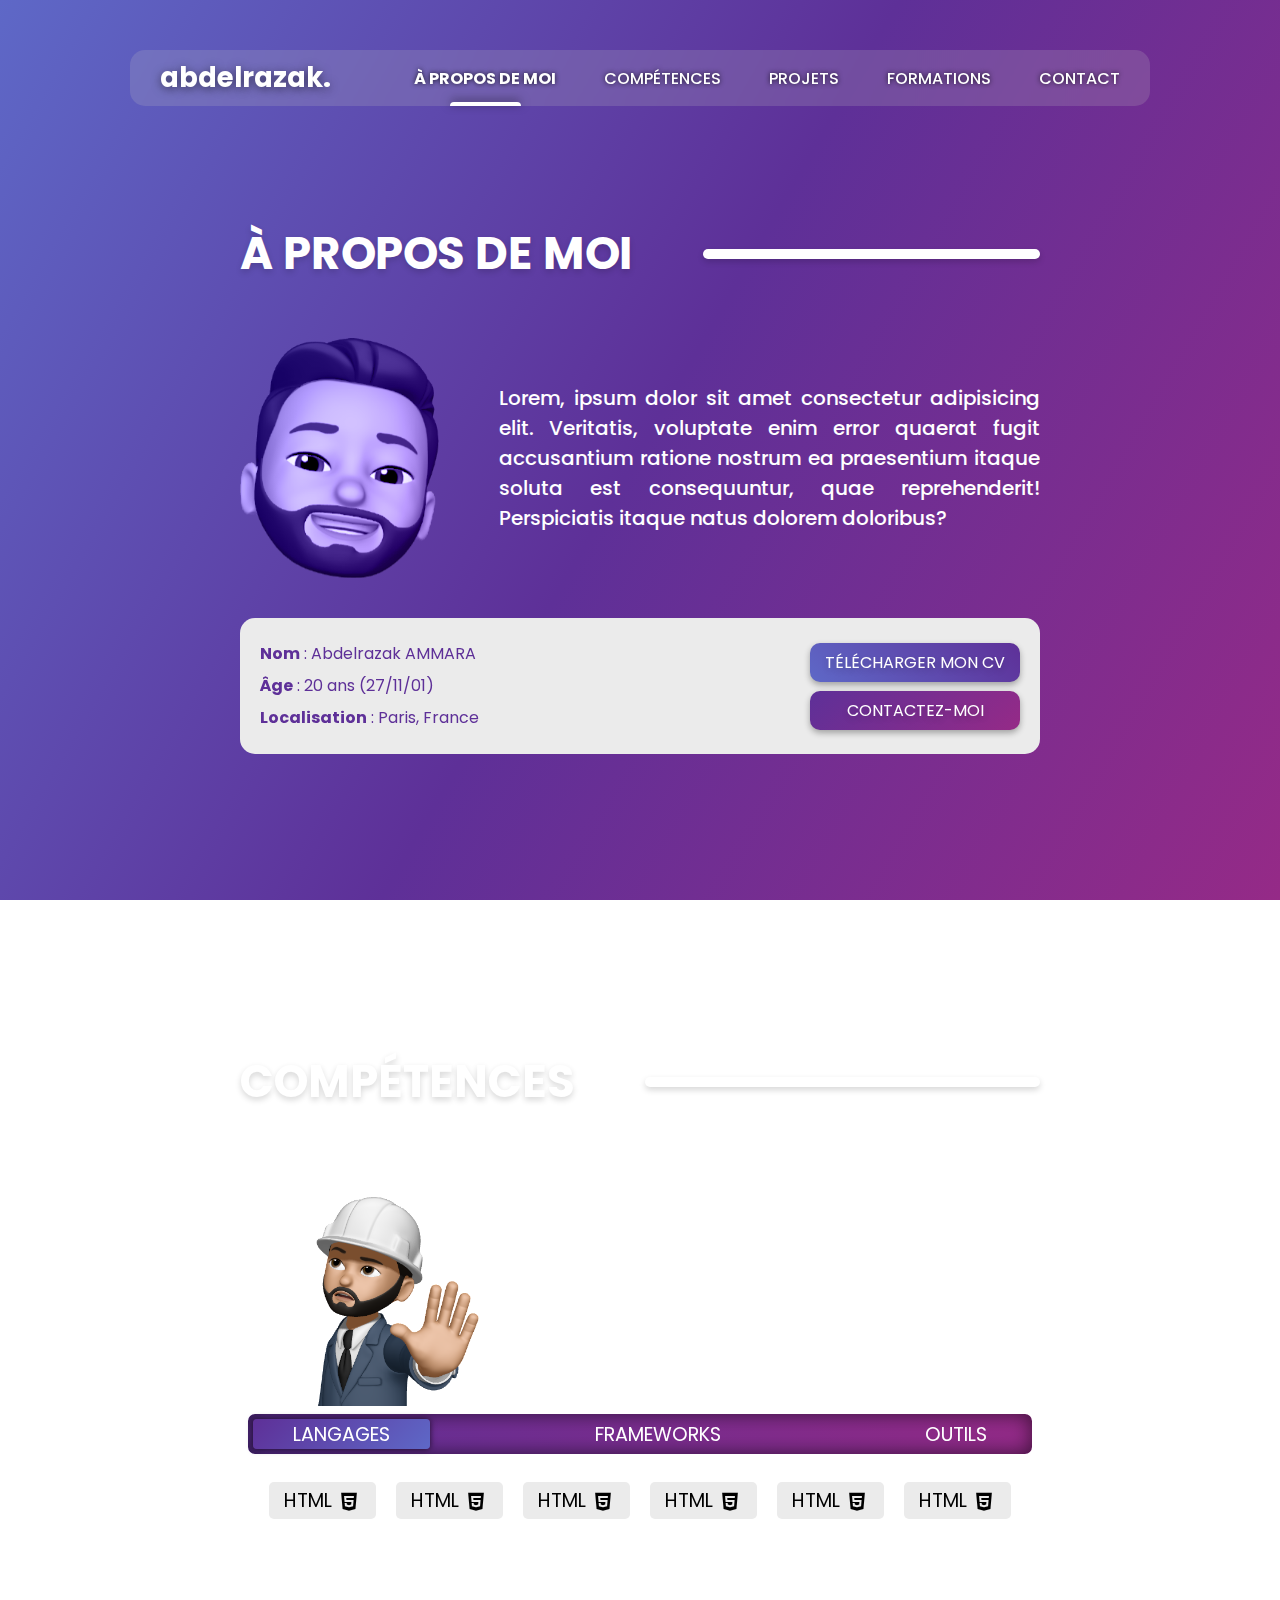
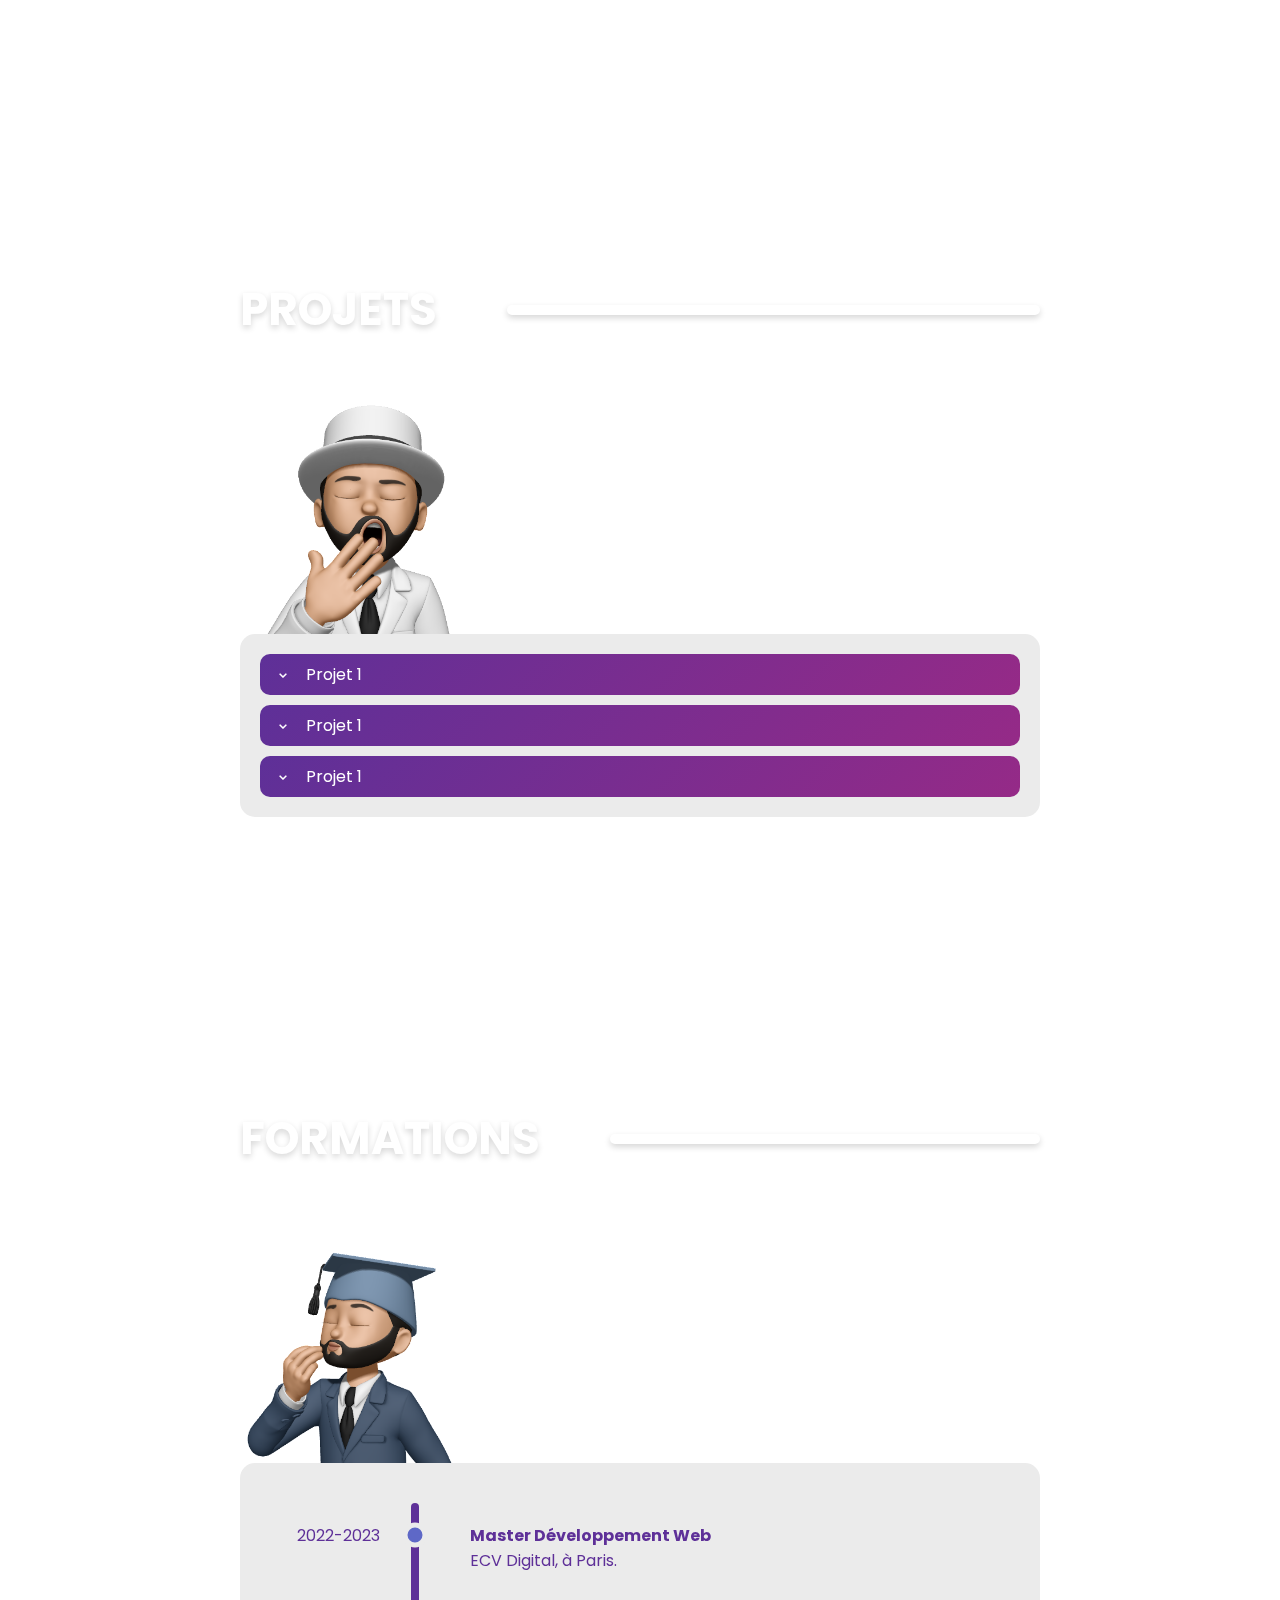
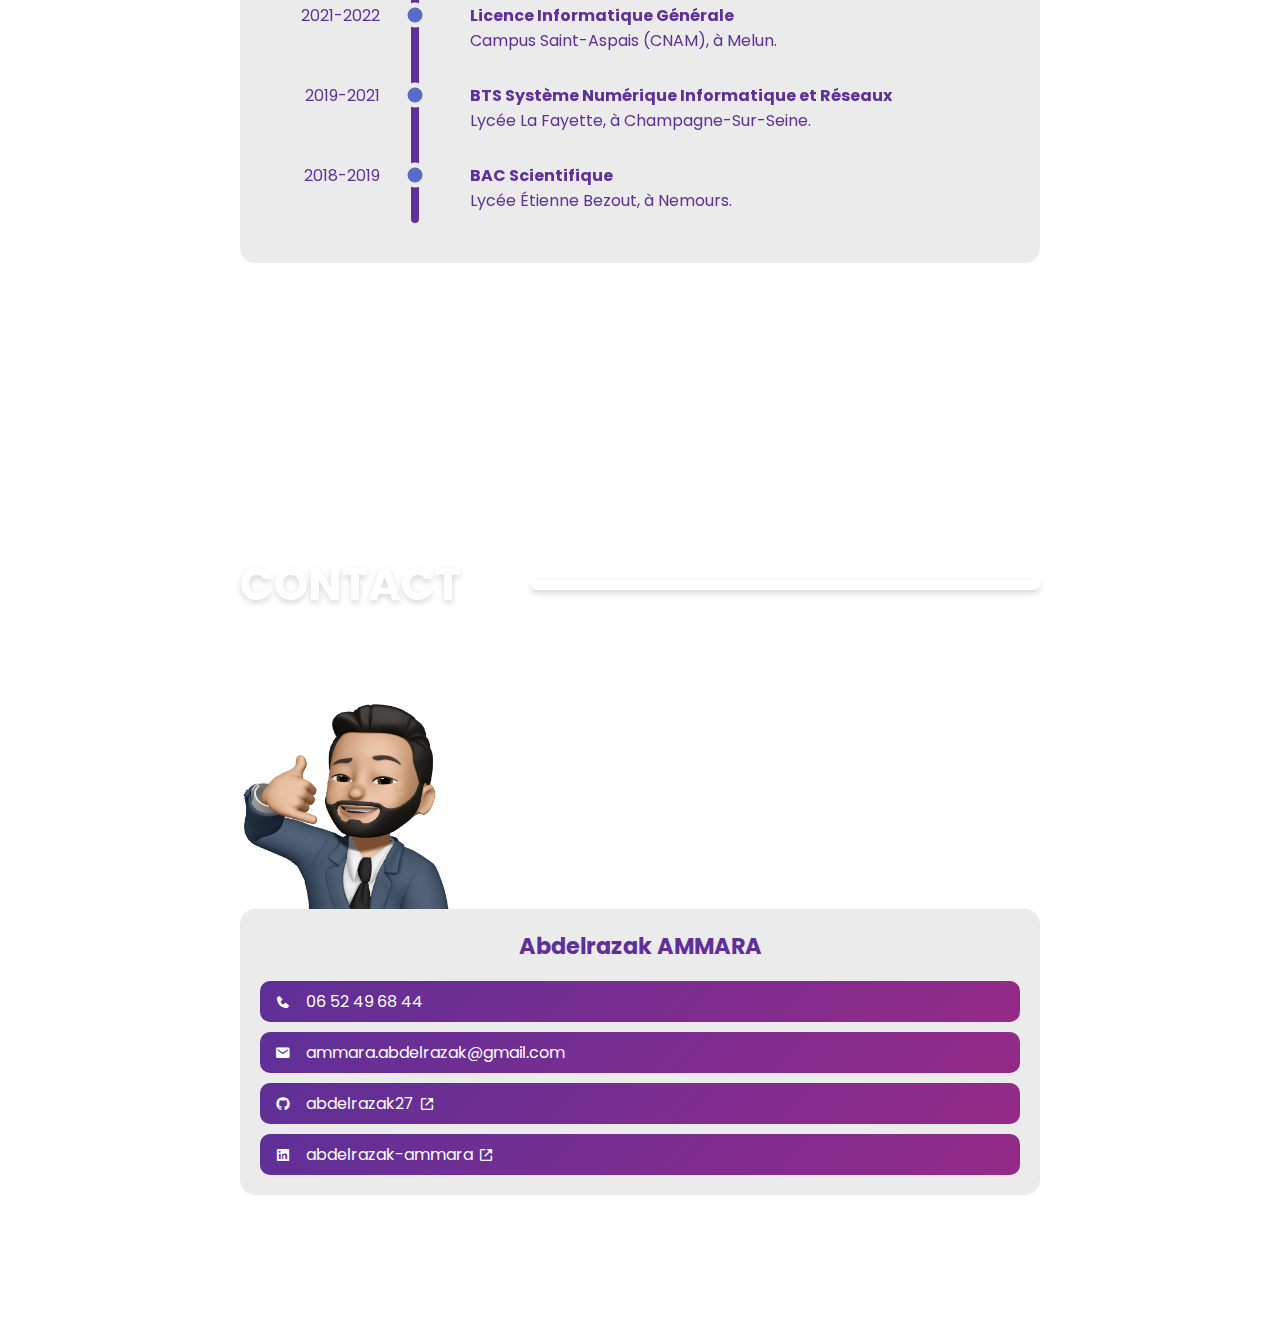
==== index.html @ b0686d30 "ajout des fichiers" ====
<!DOCTYPE html>
<html lang="fr">

<head>
    <meta charset="UTF-8">
    <meta name="viewport" content="width=device-width, initial-scale=1.0">
    <title>Abdelrazak AMMARA | Portfolio</title>
    <meta name="robots" content="index, follow">

    <!-- cards réseaux -->
    <!-- W3C, Ligthouse, OUTIREF -->

    <!-- <link rel="icon" type="image/png" href="/img/favicon.png"> -->
    <!-- <link rel="shortcut icon" type="image/x-icon" href="/img/favicon.ico"> -->
    <link rel="stylesheet" href="./css/index.css">
    <!-- <script src="https://unpkg.com/boxicons@2.1.4/dist/boxicons.js"></script> -->
    <link href='https://unpkg.com/boxicons@2.1.4/css/boxicons.min.css' rel='stylesheet'>


    <!-- <link rel="stylesheet" href="/css/animations.css"> -->

</head>

<body>
    <header class="header" id="header">
        <nav class="nav">
            <a href="#" class="nav__logo">abdelrazak.</a>
            <div class="nav__menu" id="nav-menu">
                <ul class="nav__list">
                    <li class="nav__item">
                        <a href="#aboutme" class="nav__link nav__link--active">
                            <i class='bx bx-home-alt nav__icon'></i>
                            <span class="nav__name">à propos de moi</span>
                        </a>
                    </li>
                    <li class="nav__item">
                        <a href="#skills" class="nav__link">
                            <i class='bx bx-user nav__icon'></i>
                            <span class="nav__name">compétences</span>
                        </a>
                    </li>
                    <li class="nav__item">
                        <a href="#works" class="nav__link">
                            <i class='bx bx-book-content nav__icon'></i>
                            <span class="nav__name">projets</span>
                        </a>
                    </li>
                    <li class="nav__item">
                        <a href="#education" class="nav__link">
                            <i class='bx bx-message-square-dots nav__icon'></i>
                            <span class="nav__name">formations</span>
                        </a>
                    </li>
                    <li class="nav__item">
                        <a href="#contact" class="nav__link">
                            <i class='bx bx-message-square-dots nav__icon'></i>
                            <span class="nav__name">contact</span>
                        </a>
                    </li>
                </ul>
            </div>
        </nav>
    </header>

    <!-- MAIN -->

    <main>























        <section class="container section" id="aboutme">
            <h2 class="section__title">à propos de moi</h2>
            <div class="section__content">
                <div class="section__illustration">
                    <img src="./img/memoji-tete.png" alt="tete memoji d'un homme souriant" class="section__illustration-image">
                    <p class="section__illustration-text">Lorem, ipsum dolor sit amet consectetur adipisicing elit. Veritatis, voluptate enim error quaerat fugit accusantium ratione nostrum ea praesentium itaque soluta est consequuntur, quae reprehenderit! Perspiciatis itaque natus dolorem doloribus?</p>
                </div>
                <div class="section__bloc section__bloc--white">
                    <div class="section__bloc-left">
                        <p><b>Nom</b> : Abdelrazak AMMARA</p>
                        <p><b>Âge</b> : 20 ans (27/11/01)</p>
                        <p><b>Localisation</b> : Paris, France</p>
                    </div>
                    <div class="section__bloc-right">
                        <a href="#" class="button button--blue">Télécharger mon CV</a>
                        <a href="#" class="button button--purple">Contactez-moi</a>
                    </div>
                </div>
            </div>
        </section>

























        <section class="container section" id="skills">
            <h2 class="section__title">Compétences</h2>
            <div class="section__content">
                <div class="section__illustration section__illustration--joined">
                    <img src="./img/memoji-skills.png" alt="tete memoji d'un homme souriant" class="section__illustration-image">
                    <p class="section__illustration-text">Lorem, ipsum dolor sit amet consectetur adipisicing elit. Lorem, ipsum dolor sit amet consectetur adipisicing elit.</p>
                </div>
                <div class="section__bloc">
                    <ul class="menu__list">
                        <li class="menu__item menu__item--active"><a id="btn-langages" onclick="showLangages();">langages</a></li>
                        <li class="menu__item"><a id="btn-frameworks" onclick="showFrameworks();">frameworks</a></li>
                        <li class="menu__item"><a id="btn-outils" onclick="showOutils();">outils</a></li>
                    </ul>
                    <div class="section__bloc-content">
                        <div id="langages">
                            <div class="content__item"><p>HTML</p><i class='bx bxl-html5'></i></div>
                            <div class="content__item"><p>HTML</p><i class='bx bxl-html5'></i></div>
                            <div class="content__item"><p>HTML</p><i class='bx bxl-html5'></i></div>
                            <div class="content__item"><p>HTML</p><i class='bx bxl-html5'></i></div>
                            <div class="content__item"><p>HTML</p><i class='bx bxl-html5'></i></div>
                            <div class="content__item"><p>HTML</p><i class='bx bxl-html5'></i></div>
                        </div>
                        <div id="frameworks">
                            <div class="content__item"><p>CSS</p><i class='bx bxl-html5'></i></div>
                            <div class="content__item"><p>CSS</p><i class='bx bxl-html5'></i></div>
                            <div class="content__item"><p>CSS</p><i class='bx bxl-html5'></i></div>
                            <div class="content__item"><p>CSS</p><i class='bx bxl-html5'></i></div>
                        </div>
                        <div id="outils">
                            <div class="content__item"><p>Photoshop</p><i class='bx bxl-html5'></i></div>
                            <div class="content__item"><p>Photoshop</p><i class='bx bxl-html5'></i></div>
                            <div class="content__item"><p>Photoshop</p><i class='bx bxl-html5'></i></div>
                            <div class="content__item"><p>Photoshop</p><i class='bx bxl-html5'></i></div>
                            <div class="content__item"><p>Photoshop</p><i class='bx bxl-html5'></i></div>
                        </div>
                    </div>
                </div>
            </div>
        </section>






























        <section class="container section" id="works">
            <h2 class="section__title">projets</h2>
            <div class="section__content">
                <div class="section__illustration section__illustration--joined">
                    <img src="./img/memoji-projets.png" alt="tete memoji d'un homme souriant" class="section__illustration-image">
                    <p class="section__illustration-text">Lorem ipsum dolor sit amet, consectetur adipiscing elit. Maecenas venenatis quam sed dui aliquet, in rhoncus arcu blandit. Donec velit nisi, dictum nec ullamcorper eget, cursus et odio. Sed a euismod felis. Nam mattis sapien id magna vestibulum, a euismod ex venenatis.</p>
                </div>



                <div class="section__bloc section__bloc--white">
                    <div class="section__bloc-list">
                        <div>
                            <a class="accordion item"><i class='bx bx-chevron-down'></i>Projet 1</a>
                            <div class="panel">
                                <div class="panel__top">
                                    <img src="./img/index – 1.png" alt="" class="panel__top-image">
                                    <div class="panel__top-content">
                                        <div class="panel__top-icons">
                                            <i class='bx bxl-html5'></i>
                                            <i class='bx bxl-css3' ></i>
                                            <i class='bx bxl-javascript'></i>
                                        </div>
                                        <a class="button button--blue" href="#">Démonstration<i class='bx bx-link-external'></i></a>
                                    </div>
                                </div>
                                <p class="panel__bottom">
                                    Lorem ipsum dolor sit amet consectetur adipisicing elit. Quia quisquam nisi, maxime eum consequatur officia eius accusantium nobis et mollitia commodi. Dignissimos placeat reprehenderit voluptatibus labore! Excepturi ipsum tenetur unde!
                                </p>
                            </div>
                        </div>





                        <div>
                            <a class="accordion item"><i class='bx bx-chevron-down'></i>Projet 1</a>
                            <div class="panel">
                                <div class="panel__top">
                                    <img src="./img/index – 1.png" alt="" class="panel__top-image">
                                    <div class="panel__top-content">
                                        <div class="panel__top-icons">
                                            <i class='bx bxl-html5'></i>
                                            <i class='bx bxl-css3' ></i>
                                            <i class='bx bxl-javascript'></i>
                                        </div>
                                        <a class="button button--blue button--external" href="#"><div>Démonstration<i class='bx bx-link-external'></i></div></a>
                                    </div>
                                </div>
                                <p class="panel__bottom">
                                    Lorem ipsum dolor sit amet consectetur adipisicing elit. Quia quisquam nisi, maxime eum consequatur officia eius accusantium nobis et mollitia commodi. Dignissimos placeat reprehenderit voluptatibus labore! Excepturi ipsum tenetur unde!
                                </p>
                            </div>
                        </div>






                        <div>
                            <a class="accordion item"><i class='bx bx-chevron-down'></i>Projet 1</a>
                            <div class="panel">
                                <div class="panel__top">
                                    <img src="./img/index – 1.png" alt="" class="panel__top-image">
                                    <div class="panel__top-content">
                                        <div class="panel__top-icons">
                                            <i class='bx bxl-html5'></i>
                                            <i class='bx bxl-css3' ></i>
                                            <i class='bx bxl-javascript'></i>
                                        </div>
                                        <a class="button button--blue" href="#">Démonstration<i class='bx bx-link-external'></i></a>
                                    </div>
                                </div>
                                <p class="panel__bottom">
                                    Lorem ipsum dolor sit amet consectetur adipisicing elit. Quia quisquam nisi, maxime eum consequatur officia eius accusantium nobis et mollitia commodi. Dignissimos placeat reprehenderit voluptatibus labore! Excepturi ipsum tenetur unde!
                                </p>
                            </div>
                        </div>





                        
                    </div>
                </div>



            </div>
        </section>






























        <section class="container section" id="education">
            <h2 class="section__title">Formations</h2>
            <div class="section__content">
                <div class="section__illustration section__illustration--joined">
                    <img src="./img/memoji-formations.png" alt="tete memoji d'un homme souriant" class="section__illustration-image">
                    <p class="section__illustration-text">Lorem, ipsum dolor sit amet consectetur adipisicing elit. Lorem, ipsum dolor sit amet consectetur adipisicing elit.</p>
                </div>
                <div class="section__bloc section__bloc--white">
                    <div class="formations__list">
                        <div class="formations__item">
                            <div class="formations__item-date">
                                <p>2022-2023</p>
                            </div>
                            <div class="formations__item-separator formations__item-separator--top">
                                <div class="shape__bar"></div>
                                <div class="shape__circle"></div>
                            </div>
                            <div class="formations__item-intitule">
                                <h3>Master Développement Web</h3>
                                <p>ECV Digital, à Paris.</p>
                            </div>
                        </div>
    
                        <div class="formations__item">
                            <div class="formations__item-date">
                                <p>2021-2022</p>
                            </div>
                            <div class="formations__item-separator">
                                <div class="shape__bar"></div>
                                <div class="shape__circle"></div>
                            </div>
                            <div class="formations__item-intitule">
                                <h3>Licence Informatique Générale</h3>
                                <p>Campus Saint-Aspais (CNAM), à Melun.</p>
                            </div>
                        </div>
    
                        <div class="formations__item">
                            <div class="formations__item-date">
                                <p>2019-2021</p>
                            </div>
                            <div class="formations__item-separator">
                                <div class="shape__bar"></div>
                                <div class="shape__circle"></div>
                            </div>
                            <div class="formations__item-intitule">
                                <h3>BTS Système Numérique Informatique et Réseaux</h3>
                                <p>Lycée La Fayette, à Champagne-Sur-Seine.</p>
                            </div>
                        </div>
    
                        <div class="formations__item">
                            <div class="formations__item-date">
                                <p>2018-2019</p>
                            </div>
                            <div class="formations__item-separator formations__item-separator--bottom">
                                <div class="shape__bar"></div>
                                <div class="shape__circle"></div>
                            </div>
                            <div class="formations__item-intitule">
                                <h3>BAC Scientifique</h3>
                                <p>Lycée Étienne Bezout, à Nemours.</p>
                            </div>
                        </div>

                    </div>

                </div>                
            </div>
        </section>


































        <section class="container section" id="contact">
            <h2 class="section__title">Contact</h2>
            <div class="section__content">
                <div class="section__illustration section__illustration--joined">
                    <img src="./img/memoji-contact.png" alt="tete memoji d'un homme souriant" class="section__illustration-image">
                    <p class="section__illustration-text">Lorem ipsum dolor sit amet, consectetur adipiscing elit. Maecenas venenatis quam sed dui aliquet, in rhoncus arcu blandit. Donec velit nisi, dictum nec ullamcorper eget, cursus et odio. Sed a euismod felis. Nam mattis sapien id magna vestibulum, a euismod ex venenatis.</p>
                </div>



                <div class="section__bloc section__bloc--white">
                        <p>Abdelrazak AMMARA</p>
                        <div class="section__bloc-list">
                            <a class="item" href="tel:+33652496844"><i class='bx bxs-phone'></i>06 52 49 68 44</a>
                            <a class="item" href="mailto:ammara.abdelrazak@gmail.com"><i class='bx bxs-envelope'></i>ammara.abdelrazak@gmail.com</a>
                            <a class="item" target="_blank" href="https://github.com/abdelrazak27"><i class='bx bxl-github'></i>
                                <div>
                                    abdelrazak27<i class='bx bx-link-external'></i>
                                </div>
                            </a>
                            <a class="item" target="_blank" href="https://www.linkedin.com/in/abdelrazak-ammara-a36316199/"><i class='bx bxl-linkedin-square'></i>
                                <div>
                                    abdelrazak-ammara<i class='bx bx-link-external'></i>
                                </div>
                            </a>
                    </div>
                </div>
                
            </div>
        </section>
    </main>



    <!-- JS FILE -->
    <script src="./script/main.js"></script>   

</body>
</html>
---- css/index.css ----
@import"https://fonts.googleapis.com/css2?family=Poppins:wght@500;700;900&display=swap";html,body,div,span,applet,object,iframe,h1,h2,h3,h4,h5,h6,p,blockquote,pre,a,abbr,acronym,address,big,cite,code,del,dfn,em,font,img,ins,kbd,q,s,samp,small,strike,strong,sub,sup,tt,var,dl,dt,dd,ol,ul,li,fieldset,form,label,legend,table,caption,tbody,tfoot,thead,tr,th,td{margin:0;padding:0;border:0;outline:0;font-size:100%;vertical-align:baseline}article,aside,details,figcaption,figure,footer,header,hgroup,menu,nav,section{display:block}ul{list-style:none}html{scroll-behavior:smooth}a{text-decoration:none}body{font-family:"Poppins",sans-serif;background:#952a87;background:linear-gradient(300deg, rgb(149, 42, 135) 0%, rgb(94, 48, 152) 50%, rgb(94, 104, 199) 100%);background-attachment:fixed}main{width:80%;max-width:800px;margin:auto}.header{position:fixed;top:0;left:0;width:100%;z-index:100;transition:.4s}.button{color:#fff;padding:7px 15px;border-radius:10px;text-transform:uppercase;text-shadow:0px 3px 6px rgba(0,0,0,.1882352941);box-shadow:0px 3px 6px rgba(0,0,0,.3137254902);background-color:#5e68c7;border:none;cursor:pointer;display:flex;align-items:center;justify-content:center;gap:10px}.button:hover{background-color:#5e3098;transform:scale(1.01)}.button--blue{background-color:#5e3098;background-image:linear-gradient(45deg, #5E68C7, rgba(255, 255, 255, 0))}.button--blue:hover{animation:buttonHoverBlue .3s;background-color:#952a87}.button--purple{background-color:#5e3098;background-image:linear-gradient(-45deg, #952A87, rgba(255, 255, 255, 0));transition:background-color .3s}.button--purple:hover{animation:buttonHoverPurple .3s;background-color:#5e68c7}@keyframes buttonHoverBlue{0%{background-color:#5e3098;transform:scale(1)}70%{transform:scale(1.02)}100%{background-color:#952a87}}@keyframes buttonHoverPurple{0%{background-color:#5e3098;transform:scale(1)}70%{transform:scale(1.02)}100%{background-color:#5e68c7}}.nav{height:3.5rem;display:flex;justify-content:space-between;align-items:center;background:rgba(197,197,197,.2);-webkit-backdrop-filter:blur(6px);backdrop-filter:blur(6px);border-radius:15px;max-width:1300px;width:75%;margin:50px auto;padding:0 30px}.nav__logo{color:#fff;font-weight:700;font-size:1.7rem;text-shadow:0px 2px 10px rgba(0,0,0,.5019607843)}.nav__name{font-weight:500;text-shadow:0px 0px 5px rgba(0,0,0,.8156862745);text-transform:uppercase}.nav__icon{font-size:1.5rem;text-shadow:0px 0px 5px rgba(0,0,0,.8156862745)}.nav__list,.nav__link{display:flex}.nav__list{justify-content:space-around;-moz-column-gap:3rem;column-gap:3rem}.nav__link{flex-direction:column;align-items:center;color:#fff;row-gap:.25rem}.nav__link:hover{color:#000}i.nav__icon{display:none}.nav__link--active{position:relative;transition:.3s}.nav__link--active .nav__name{font-weight:700}.nav__link--active::before{content:"";position:absolute;bottom:-0.94rem;min-width:3rem;width:50%;height:4px;background-color:#fff;border-radius:100px 100px 0px 0px;box-shadow:0px -2px 10px rgba(0,0,0,.5019607843)}@media screen and (max-width: 1050px){.nav__link--active::before{bottom:-0.55rem}}@media screen and (max-width: 1250px){.nav{width:85%}}@media screen and (max-width: 1050px){.nav{background:none;-webkit-backdrop-filter:none;backdrop-filter:none;height:3rem;margin:20px 5px}.nav__logo{text-shadow:1px 2px 3px #000}.nav__menu{position:fixed;bottom:0;left:0;width:100%;height:5rem;display:flex;justify-content:center;align-items:center;transition:.4s}.nav__list{background:rgba(197,197,197,.2);-webkit-backdrop-filter:blur(6px);backdrop-filter:blur(6px);width:90%;height:4rem;align-items:center;border-radius:15px;-moz-column-gap:2.5rem;column-gap:2.5rem;box-shadow:0 -1px 12px rgba(59,59,59,.25)}.nav__name{font-size:.8rem}i.nav__icon{display:block}}@media screen and (min-width: 670px){.nav__list{justify-content:center}}@media screen and (max-width: 670px){.nav__name{display:none}.nav__list{justify-content:space-evenly}.nav__link--active::before{bottom:-1.22rem}}#aboutme .section__bloc{justify-content:space-between}#aboutme .section__bloc-left{line-height:2rem}#aboutme .section__bloc-left p{color:#5e3098}#aboutme .section__bloc-right{display:flex;flex-direction:column;justify-content:space-around}@media screen and (max-width: 650px){#aboutme .section__bloc{flex-direction:column}#aboutme .section__bloc-right{margin-top:10px;gap:10px}}#skills .section__bloc{flex-direction:column}#skills .section__bloc-content{margin-top:20px}#skills .section__bloc-content #frameworks,#skills .section__bloc-content #outils{display:none}#skills .section__bloc-content div{display:flex;justify-content:center;align-items:center;flex-wrap:wrap;text-transform:uppercase;gap:20px}#skills .section__bloc .content__item{display:inline-flex;justify-content:center;align-items:center;text-align:center;border-radius:5px;padding:4px 15px;font-size:1.2rem;background:#ebebeb;gap:5px}#skills .section__bloc .content__item i{font-size:1.5rem;margin-top:2px}@media screen and (max-width: 760px){.menu__list{flex-direction:column;padding:0 5px}.menu__item{width:100%}.menu__item a{display:flex;justify-content:center;align-items:center;text-align:center;width:100%}}#contact .section__bloc{display:flex;flex-direction:column}#contact .section__bloc p:first-child{color:#5e3098;font-size:1.4rem;text-align:center;font-weight:700;margin-bottom:18px}@media screen and (max-width: 870px){#education .section__bloc{position:relative;overflow:hidden;padding:30px 0 0 30px}#education .section__bloc::before{content:"";position:absolute;width:8px;height:100%;background:#5e3098;border-radius:50px 50px 0 0}#education .formations__list{gap:20px}#education .formations__item{padding-left:15px;flex-direction:column}#education .formations__item-date{text-align:start;margin-top:0;position:relative}#education .formations__item-date::before{content:"";position:absolute;left:-42px;top:1px;width:14px;height:14px;background-color:#5e68c7;border-radius:50px;border:4px solid #ebebeb}#education .formations__item-intitule{margin-top:0;padding:3px 0 0 20px}#education .formations__item-separator{display:none}}.section{padding:9rem 0;min-height:60vh}.section:first-child{padding-top:220px}.section__title{display:flex;align-items:center;color:#fff;text-transform:uppercase;font-size:45px;white-space:nowrap;text-shadow:0px 3px 6px rgba(0,0,0,.1607843137)}.section__title::after{content:"";width:100%;height:10px;background:#fff;margin-left:70px;border-radius:20px;box-shadow:0px 3px 6px rgba(0,0,0,.1607843137)}.section__content{margin-top:50px;display:flex;flex-direction:column}.section__illustration{display:flex;justify-content:center;align-items:center;width:100%;gap:60px;margin-bottom:40px}.section__illustration-image{height:240px;mix-blend-mode:luminosity}.section__illustration-text{height:200px;overflow-y:auto;margin:20px 0;text-align:justify;display:flex;justify-content:center;align-items:center;font-size:20px;color:#fff;font-weight:500}.section__illustration--joined{margin:0}.section__bloc{display:flex;border-radius:15px}.section__bloc--white{border-radius:15px;padding:20px;background:#ebebeb}.section__bloc-list{width:100%;display:flex;flex-direction:column;gap:10px}.section__bloc-list .item{cursor:pointer;color:#fff;background-color:#5e3098;background-image:linear-gradient(-45deg, #952A87, rgba(255, 255, 255, 0));transition:background-color .3s;padding:8px 15px;border-radius:10px;display:flex;align-items:center;gap:15px;transition:all .1s ease-in-out}.section__bloc-list .item div{display:flex;align-items:center;gap:5px}.section__bloc-list .item:hover{gap:30px;animation:linkHoverPurple .3s;background-color:#5e68c7}.section__bloc-list .active{border-radius:10px 10px 0 0}@media screen and (max-width: 700px){.section__illustration{flex-direction:column;gap:20px}.section__illustration-text{margin:0;height:auto;text-align:center;padding:0}.section__illustration--joined{flex-direction:column-reverse}.section__illustration--joined .section__illustration-image{margin-right:40%}}.menu__list{width:100%;display:flex;justify-content:space-between;align-items:center;background:linear-gradient(45deg, #5E3098, #952A87);box-shadow:inset 0px 0px 20px rgba(0,0,0,.6);border-radius:15px;box-sizing:border-box;border:8px solid #fff}.menu__item{text-transform:uppercase;border-radius:4px;height:30px;display:flex;align-items:center;margin:5px;font-size:1.2rem;padding:0 40px}.menu__item a{cursor:pointer;display:flex;align-items:center;height:100%;color:#fff}.menu__item--active{padding:0;background:linear-gradient(-45deg, #5E68C7, #5E3098);box-shadow:0px 0px 6px rgba(0,0,0,.7)}.menu__item--active a{padding:0 40px}.panel{background:#4a2478;color:#fff;padding:10px 15px;border-radius:0 0 10px 10px;display:none;overflow:hidden;flex-direction:column;text-align:center}.panel__top-image{width:100%;border-radius:8px;mix-blend-mode:luminosity}.panel__top-icons{font-size:40px}.panel__top-content{color:#fff;display:flex;justify-content:space-between;align-items:center}@media screen and (min-width: 900px){.panel__top{display:flex;gap:15px;justify-content:space-between}.panel__top-image{width:50%}.panel__top-content{flex-direction:column;align-items:flex-end}.panel__bottom{margin-top:10px}}.formations__list{width:100%;display:flex;color:#5e3098;flex-direction:column;padding:20px}.formations__item{display:flex}.formations__item-date{margin-top:20px;width:100px;text-align:right}.formations__item-separator{width:70px;height:80px;margin-right:20px;display:flex;justify-content:center;position:relative}.formations__item-separator .shape__bar{width:8px;height:100%;background:#5e3098}.formations__item-separator .shape__circle{position:absolute;width:15px;height:15px;border-radius:50px;border:5px solid #ebebeb;top:40%;left:50%;transform:translate(-50%, -50%);background:#5e68c7}.formations__item-separator--top .shape__bar{border-radius:10px 10px 0 0}.formations__item-separator--bottom .shape__bar{border-radius:0 0 10px 10px}.formations__item-intitule{margin-top:20px}
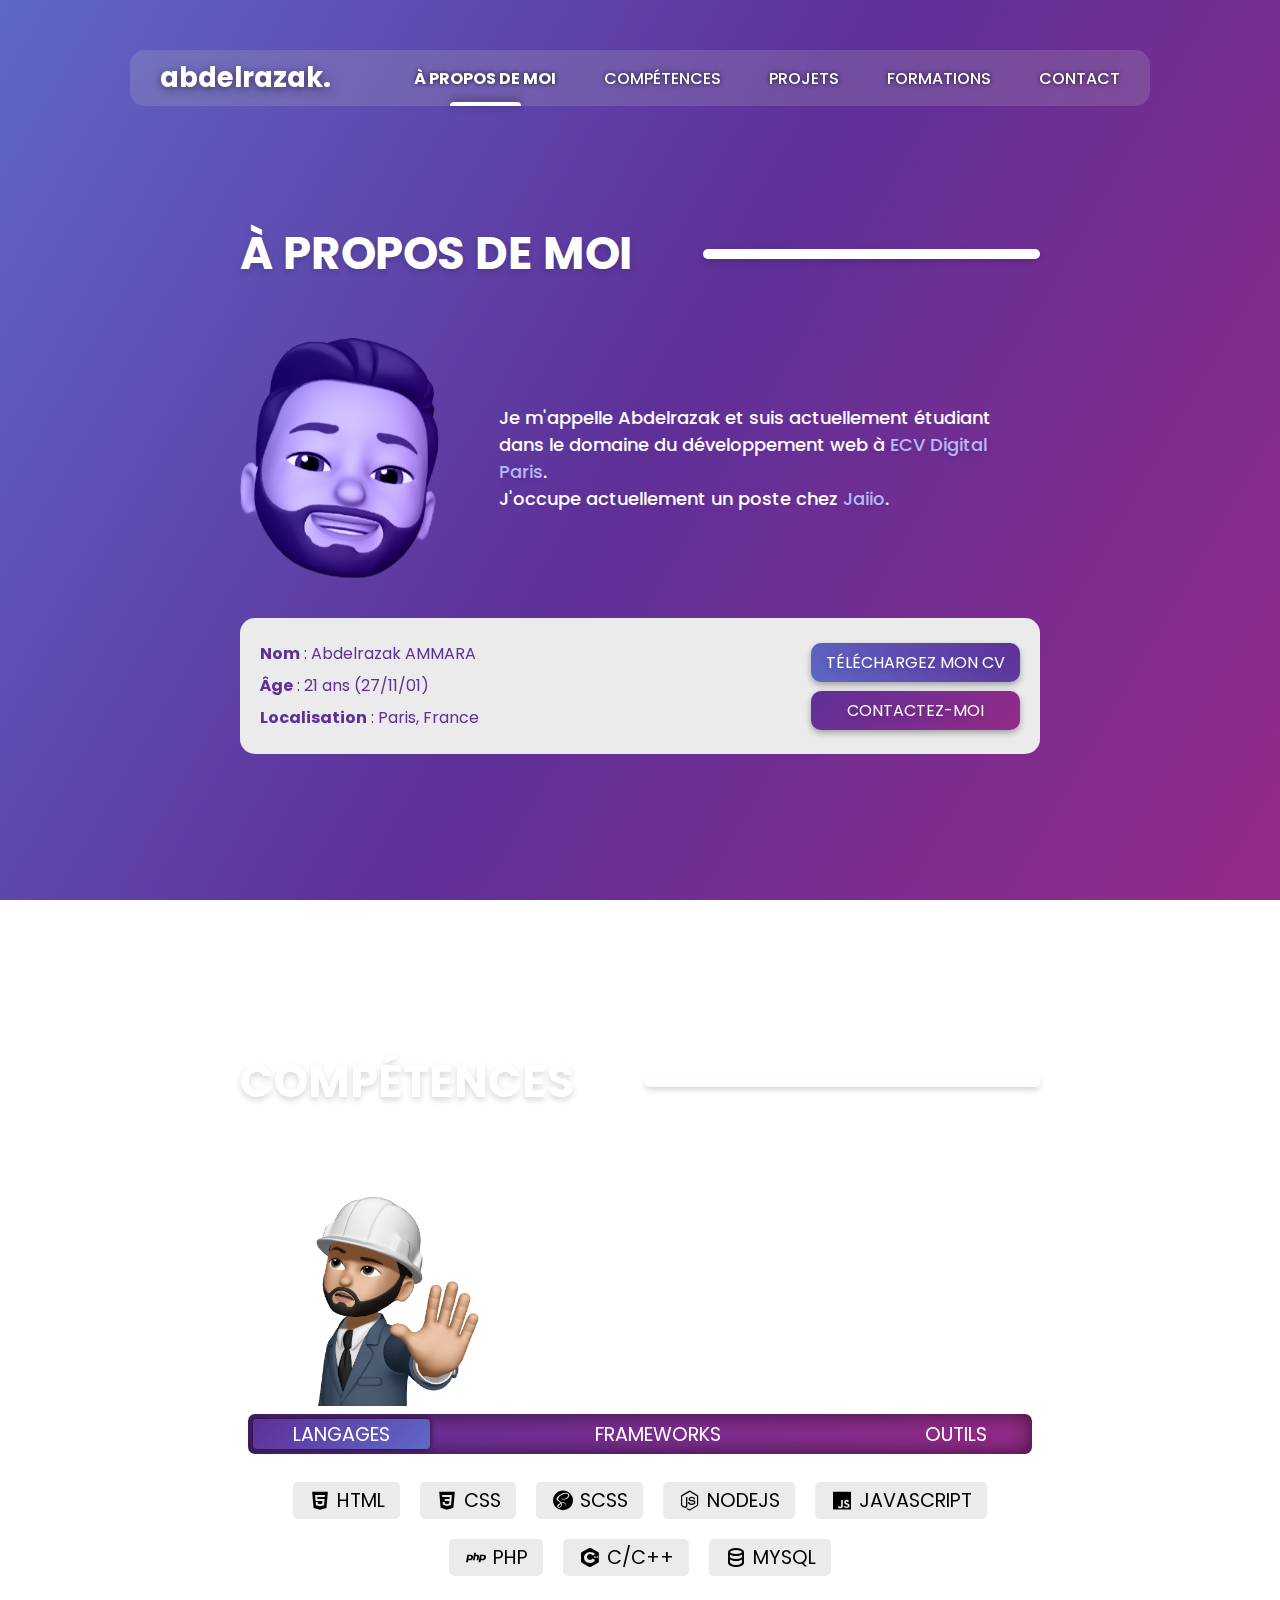
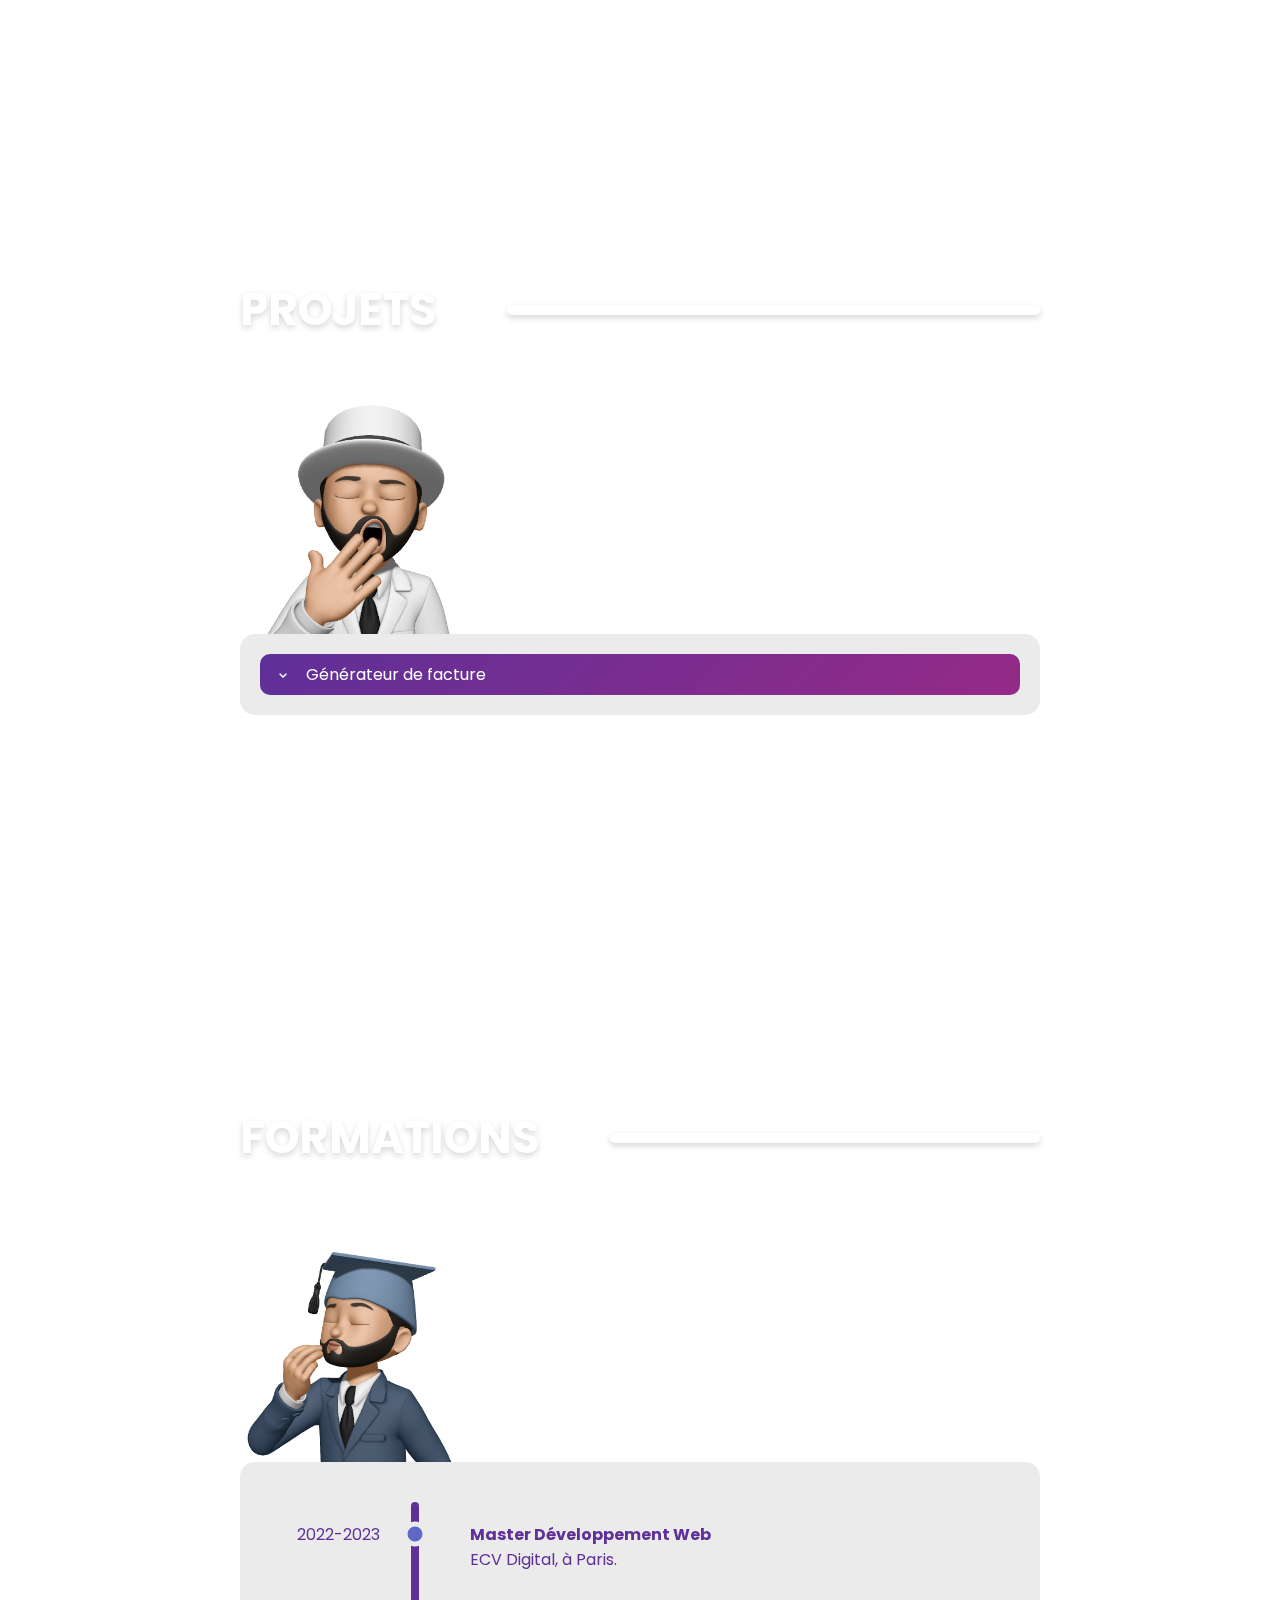
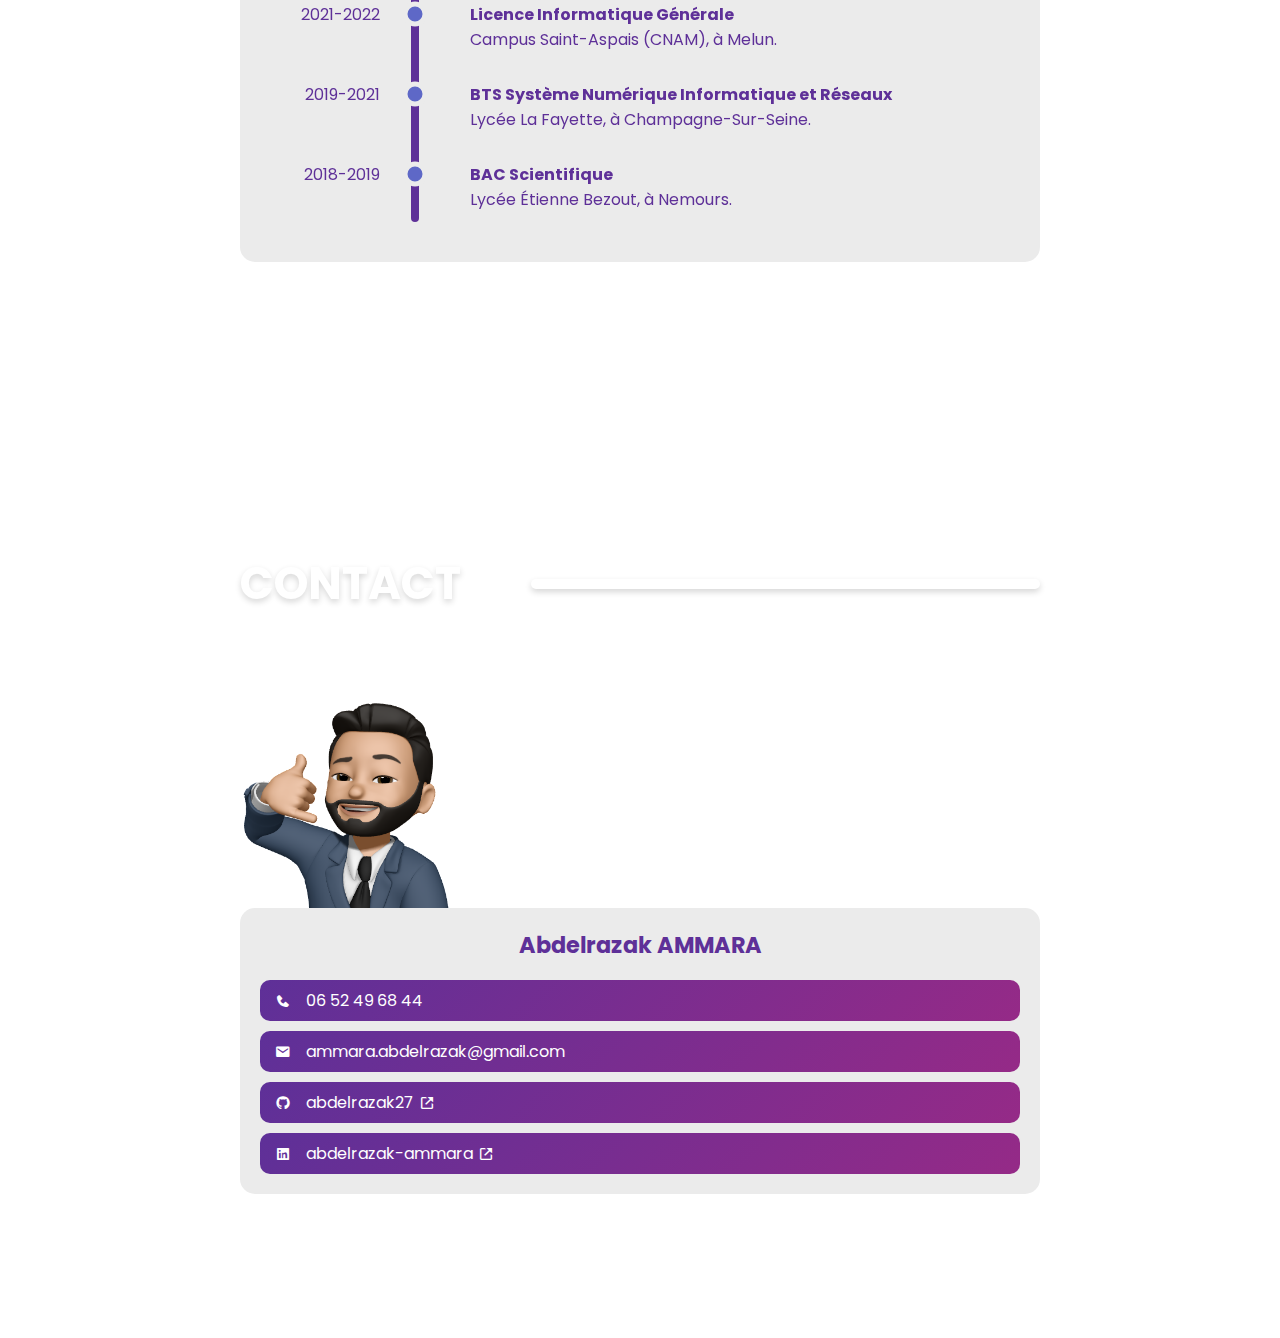
==== commit 25f4d5f6: "(rel): changement hover navbar + titre replacé pour telephone + à propos de moi complété et bouton f" ====
--- a/index.html
+++ b/index.html
@@ -93,17 +93,20 @@
             <div class="section__content">
                 <div class="section__illustration">
                     <img src="./img/memoji-tete.png" alt="tete memoji d'un homme souriant" class="section__illustration-image">
-                    <p class="section__illustration-text">Lorem, ipsum dolor sit amet consectetur adipisicing elit. Veritatis, voluptate enim error quaerat fugit accusantium ratione nostrum ea praesentium itaque soluta est consequuntur, quae reprehenderit! Perspiciatis itaque natus dolorem doloribus?</p>
+                    <div class="section__illustration-text">
+                        <p>Je m'appelle Abdelrazak et suis actuellement étudiant dans le domaine du développement web à <a target="_blank" class="section__link" href="https://www.ecv.fr/digital/">ECV Digital Paris</a>.</p>
+                        <p>J'occupe actuellement un poste chez <a target="_blank" class="section__link" href="https://www.jaiio.fr">Jaiio</a>.</p>
+                    </div>
                 </div>
                 <div class="section__bloc section__bloc--white">
                     <div class="section__bloc-left">
                         <p><b>Nom</b> : Abdelrazak AMMARA</p>
-                        <p><b>Âge</b> : 20 ans (27/11/01)</p>
+                        <p><b>Âge</b> : 21 ans (27/11/01)</p>
                         <p><b>Localisation</b> : Paris, France</p>
                     </div>
                     <div class="section__bloc-right">
-                        <a href="#" class="button button--blue">Télécharger mon CV</a>
-                        <a href="#" class="button button--purple">Contactez-moi</a>
+                        <a target="_blank" href="./PDF/ABDELRAZAK AMMARA CV.pdf" class="button button--blue">Téléchargez mon CV</a>
+                        <a href="#contact" class="button button--purple">Contactez-moi</a>
                     </div>
                 </div>
             </div>
@@ -138,7 +141,7 @@
             <div class="section__content">
                 <div class="section__illustration section__illustration--joined">
                     <img src="./img/memoji-skills.png" alt="tete memoji d'un homme souriant" class="section__illustration-image">
-                    <p class="section__illustration-text">Lorem, ipsum dolor sit amet consectetur adipisicing elit. Lorem, ipsum dolor sit amet consectetur adipisicing elit.</p>
+                    <p class="section__illustration-text">Voici ce que je sais utiliser concernant les langages, les frameworks mais aussi les outils. Passez la souris sur un élément pour découvrir le niveau de maîtrise associé.</p>
                 </div>
                 <div class="section__bloc">
                     <ul class="menu__list">
@@ -148,25 +151,24 @@
                     </ul>
                     <div class="section__bloc-content">
                         <div id="langages">
-                            <div class="content__item"><p>HTML</p><i class='bx bxl-html5'></i></div>
-                            <div class="content__item"><p>HTML</p><i class='bx bxl-html5'></i></div>
-                            <div class="content__item"><p>HTML</p><i class='bx bxl-html5'></i></div>
-                            <div class="content__item"><p>HTML</p><i class='bx bxl-html5'></i></div>
-                            <div class="content__item"><p>HTML</p><i class='bx bxl-html5'></i></div>
-                            <div class="content__item"><p>HTML</p><i class='bx bxl-html5'></i></div>
+                            <div class="content__item"><i class='bx bxl-html5'></i><p>HTML</p></div>
+                            <div class="content__item"><i class='bx bxl-css3'></i><p>CSS</p></div>
+                            <div class="content__item"><i class='bx bxl-sass'></i><p>SCSS</p></div>
+                            <div class="content__item"><i class='bx bxl-nodejs'></i><p>NodeJS</p></div>
+                            <div class="content__item"><i class='bx bxl-javascript'></i><p>JavaScript</p></div>
+                            <div class="content__item"><i class='bx bxl-php'></i><p>PHP</p></div>
+                            <div class="content__item"><i class='bx bxl-c-plus-plus'></i><p>C/C++</p></div>
+                            <div class="content__item"><i class='bx bx-data'></i><p>MySQL</p></div>
                         </div>
                         <div id="frameworks">
-                            <div class="content__item"><p>CSS</p><i class='bx bxl-html5'></i></div>
-                            <div class="content__item"><p>CSS</p><i class='bx bxl-html5'></i></div>
-                            <div class="content__item"><p>CSS</p><i class='bx bxl-html5'></i></div>
-                            <div class="content__item"><p>CSS</p><i class='bx bxl-html5'></i></div>
+                            <div class="content__item"><i class='bx bxl-react'></i><p>ReactJS</p></div>
+                            <div class="content__item"><i class='bx bxl-bootstrap'></i><p>Bootstrap</p></div>
                         </div>
                         <div id="outils">
-                            <div class="content__item"><p>Photoshop</p><i class='bx bxl-html5'></i></div>
-                            <div class="content__item"><p>Photoshop</p><i class='bx bxl-html5'></i></div>
-                            <div class="content__item"><p>Photoshop</p><i class='bx bxl-html5'></i></div>
-                            <div class="content__item"><p>Photoshop</p><i class='bx bxl-html5'></i></div>
-                            <div class="content__item"><p>Photoshop</p><i class='bx bxl-html5'></i></div>
+                            <div class="content__item"><i class='bx bxl-adobe'></i><p>Suite Adobe</p></div>
+                            <div class="content__item"><i class='bx bxl-visual-studio'></i><p>VS Code</p></div>
+                            <div class="content__item"><i class='bx bxl-figma'></i><p>Figma</p></div>
+                            <div class="content__item"><i class='bx bxl-microsoft'></i><p>Microsoft 365</p></div>
                         </div>
                     </div>
                 </div>
@@ -207,82 +209,39 @@
             <div class="section__content">
                 <div class="section__illustration section__illustration--joined">
                     <img src="./img/memoji-projets.png" alt="tete memoji d'un homme souriant" class="section__illustration-image">
-                    <p class="section__illustration-text">Lorem ipsum dolor sit amet, consectetur adipiscing elit. Maecenas venenatis quam sed dui aliquet, in rhoncus arcu blandit. Donec velit nisi, dictum nec ullamcorper eget, cursus et odio. Sed a euismod felis. Nam mattis sapien id magna vestibulum, a euismod ex venenatis.</p>
+                    <p class="section__illustration-text">Quelques projets réalisés grâce aux compétences situés plus haut.</p>
                 </div>
 
 
 
                 <div class="section__bloc section__bloc--white">
                     <div class="section__bloc-list">
+                        
+                        
+                        
+                        
+                        
                         <div>
-                            <a class="accordion item"><i class='bx bx-chevron-down'></i>Projet 1</a>
+                            <a class="accordion item"><i class='bx bx-chevron-down'></i>Générateur de facture</a>
                             <div class="panel">
                                 <div class="panel__top">
-                                    <img src="./img/index – 1.png" alt="" class="panel__top-image">
+                                    <img src="./img/react-facture.png" class="panel__top-image">
                                     <div class="panel__top-content">
                                         <div class="panel__top-icons">
-                                            <i class='bx bxl-html5'></i>
-                                            <i class='bx bxl-css3' ></i>
-                                            <i class='bx bxl-javascript'></i>
+                                            <i class='bx bxl-react'></i>
+                                            <i class='bx bxl-css3'></i>
                                         </div>
-                                        <a class="button button--blue" href="#">Démonstration<i class='bx bx-link-external'></i></a>
+                                        <a class="button button--blue" target="_blank" href="https://abdelrazak27.github.io/react-facture">Démonstration<i class='bx bx-link-external'></i></a>
                                     </div>
                                 </div>
                                 <p class="panel__bottom">
-                                    Lorem ipsum dolor sit amet consectetur adipisicing elit. Quia quisquam nisi, maxime eum consequatur officia eius accusantium nobis et mollitia commodi. Dignissimos placeat reprehenderit voluptatibus labore! Excepturi ipsum tenetur unde!
+                                    Ce projet est un générateur de facture qui a d'abord été produit pour une personne qui en avait besoin. Par la suite, je l'ai rendu plus flexible et il est désormais utilisable par n'importe qui. Cela a été mon premier projet en ReactJS et m'a permis de maitriser les bases et quelques bonnes pratiques du langage.
                                 </p>
                             </div>
                         </div>
 
 
-
-
-
-                        <div>
-                            <a class="accordion item"><i class='bx bx-chevron-down'></i>Projet 1</a>
-                            <div class="panel">
-                                <div class="panel__top">
-                                    <img src="./img/index – 1.png" alt="" class="panel__top-image">
-                                    <div class="panel__top-content">
-                                        <div class="panel__top-icons">
-                                            <i class='bx bxl-html5'></i>
-                                            <i class='bx bxl-css3' ></i>
-                                            <i class='bx bxl-javascript'></i>
-                                        </div>
-                                        <a class="button button--blue button--external" href="#"><div>Démonstration<i class='bx bx-link-external'></i></div></a>
-                                    </div>
-                                </div>
-                                <p class="panel__bottom">
-                                    Lorem ipsum dolor sit amet consectetur adipisicing elit. Quia quisquam nisi, maxime eum consequatur officia eius accusantium nobis et mollitia commodi. Dignissimos placeat reprehenderit voluptatibus labore! Excepturi ipsum tenetur unde!
-                                </p>
-                            </div>
-                        </div>
-
-
-
-
-
-
-                        <div>
-                            <a class="accordion item"><i class='bx bx-chevron-down'></i>Projet 1</a>
-                            <div class="panel">
-                                <div class="panel__top">
-                                    <img src="./img/index – 1.png" alt="" class="panel__top-image">
-                                    <div class="panel__top-content">
-                                        <div class="panel__top-icons">
-                                            <i class='bx bxl-html5'></i>
-                                            <i class='bx bxl-css3' ></i>
-                                            <i class='bx bxl-javascript'></i>
-                                        </div>
-                                        <a class="button button--blue" href="#">Démonstration<i class='bx bx-link-external'></i></a>
-                                    </div>
-                                </div>
-                                <p class="panel__bottom">
-                                    Lorem ipsum dolor sit amet consectetur adipisicing elit. Quia quisquam nisi, maxime eum consequatur officia eius accusantium nobis et mollitia commodi. Dignissimos placeat reprehenderit voluptatibus labore! Excepturi ipsum tenetur unde!
-                                </p>
-                            </div>
-                        </div>
-
+                        
 
 
 
@@ -330,7 +289,7 @@
             <div class="section__content">
                 <div class="section__illustration section__illustration--joined">
                     <img src="./img/memoji-formations.png" alt="tete memoji d'un homme souriant" class="section__illustration-image">
-                    <p class="section__illustration-text">Lorem, ipsum dolor sit amet consectetur adipisicing elit. Lorem, ipsum dolor sit amet consectetur adipisicing elit.</p>
+                    <p class="section__illustration-text">Parlons de mon parcours scolaire et des formations que j'ai suivi depuis 2018.</p>
                 </div>
                 <div class="section__bloc section__bloc--white">
                     <div class="formations__list">
@@ -434,7 +393,7 @@
             <div class="section__content">
                 <div class="section__illustration section__illustration--joined">
                     <img src="./img/memoji-contact.png" alt="tete memoji d'un homme souriant" class="section__illustration-image">
-                    <p class="section__illustration-text">Lorem ipsum dolor sit amet, consectetur adipiscing elit. Maecenas venenatis quam sed dui aliquet, in rhoncus arcu blandit. Donec velit nisi, dictum nec ullamcorper eget, cursus et odio. Sed a euismod felis. Nam mattis sapien id magna vestibulum, a euismod ex venenatis.</p>
+                    <p class="section__illustration-text">Si vous souhaitez me contacter, n'hésitez pas. Je vous laisse mes coordonnées.</p>
                 </div>
 
 
--- a/css/index.css
+++ b/css/index.css
@@ -1 +1 @@
-@import"https://fonts.googleapis.com/css2?family=Poppins:wght@500;700;900&display=swap";html,body,div,span,applet,object,iframe,h1,h2,h3,h4,h5,h6,p,blockquote,pre,a,abbr,acronym,address,big,cite,code,del,dfn,em,font,img,ins,kbd,q,s,samp,small,strike,strong,sub,sup,tt,var,dl,dt,dd,ol,ul,li,fieldset,form,label,legend,table,caption,tbody,tfoot,thead,tr,th,td{margin:0;padding:0;border:0;outline:0;font-size:100%;vertical-align:baseline}article,aside,details,figcaption,figure,footer,header,hgroup,menu,nav,section{display:block}ul{list-style:none}html{scroll-behavior:smooth}a{text-decoration:none}body{font-family:"Poppins",sans-serif;background:#952a87;background:linear-gradient(300deg, rgb(149, 42, 135) 0%, rgb(94, 48, 152) 50%, rgb(94, 104, 199) 100%);background-attachment:fixed}main{width:80%;max-width:800px;margin:auto}.header{position:fixed;top:0;left:0;width:100%;z-index:100;transition:.4s}.button{color:#fff;padding:7px 15px;border-radius:10px;text-transform:uppercase;text-shadow:0px 3px 6px rgba(0,0,0,.1882352941);box-shadow:0px 3px 6px rgba(0,0,0,.3137254902);background-color:#5e68c7;border:none;cursor:pointer;display:flex;align-items:center;justify-content:center;gap:10px}.button:hover{background-color:#5e3098;transform:scale(1.01)}.button--blue{background-color:#5e3098;background-image:linear-gradient(45deg, #5E68C7, rgba(255, 255, 255, 0))}.button--blue:hover{animation:buttonHoverBlue .3s;background-color:#952a87}.button--purple{background-color:#5e3098;background-image:linear-gradient(-45deg, #952A87, rgba(255, 255, 255, 0));transition:background-color .3s}.button--purple:hover{animation:buttonHoverPurple .3s;background-color:#5e68c7}@keyframes buttonHoverBlue{0%{background-color:#5e3098;transform:scale(1)}70%{transform:scale(1.02)}100%{background-color:#952a87}}@keyframes buttonHoverPurple{0%{background-color:#5e3098;transform:scale(1)}70%{transform:scale(1.02)}100%{background-color:#5e68c7}}.nav{height:3.5rem;display:flex;justify-content:space-between;align-items:center;background:rgba(197,197,197,.2);-webkit-backdrop-filter:blur(6px);backdrop-filter:blur(6px);border-radius:15px;max-width:1300px;width:75%;margin:50px auto;padding:0 30px}.nav__logo{color:#fff;font-weight:700;font-size:1.7rem;text-shadow:0px 2px 10px rgba(0,0,0,.5019607843)}.nav__name{font-weight:500;text-shadow:0px 0px 5px rgba(0,0,0,.8156862745);text-transform:uppercase}.nav__icon{font-size:1.5rem;text-shadow:0px 0px 5px rgba(0,0,0,.8156862745)}.nav__list,.nav__link{display:flex}.nav__list{justify-content:space-around;-moz-column-gap:3rem;column-gap:3rem}.nav__link{flex-direction:column;align-items:center;color:#fff;row-gap:.25rem}.nav__link:hover{color:#000}i.nav__icon{display:none}.nav__link--active{position:relative;transition:.3s}.nav__link--active .nav__name{font-weight:700}.nav__link--active::before{content:"";position:absolute;bottom:-0.94rem;min-width:3rem;width:50%;height:4px;background-color:#fff;border-radius:100px 100px 0px 0px;box-shadow:0px -2px 10px rgba(0,0,0,.5019607843)}@media screen and (max-width: 1050px){.nav__link--active::before{bottom:-0.55rem}}@media screen and (max-width: 1250px){.nav{width:85%}}@media screen and (max-width: 1050px){.nav{background:none;-webkit-backdrop-filter:none;backdrop-filter:none;height:3rem;margin:20px 5px}.nav__logo{text-shadow:1px 2px 3px #000}.nav__menu{position:fixed;bottom:0;left:0;width:100%;height:5rem;display:flex;justify-content:center;align-items:center;transition:.4s}.nav__list{background:rgba(197,197,197,.2);-webkit-backdrop-filter:blur(6px);backdrop-filter:blur(6px);width:90%;height:4rem;align-items:center;border-radius:15px;-moz-column-gap:2.5rem;column-gap:2.5rem;box-shadow:0 -1px 12px rgba(59,59,59,.25)}.nav__name{font-size:.8rem}i.nav__icon{display:block}}@media screen and (min-width: 670px){.nav__list{justify-content:center}}@media screen and (max-width: 670px){.nav__name{display:none}.nav__list{justify-content:space-evenly}.nav__link--active::before{bottom:-1.22rem}}#aboutme .section__bloc{justify-content:space-between}#aboutme .section__bloc-left{line-height:2rem}#aboutme .section__bloc-left p{color:#5e3098}#aboutme .section__bloc-right{display:flex;flex-direction:column;justify-content:space-around}@media screen and (max-width: 650px){#aboutme .section__bloc{flex-direction:column}#aboutme .section__bloc-right{margin-top:10px;gap:10px}}#skills .section__bloc{flex-direction:column}#skills .section__bloc-content{margin-top:20px}#skills .section__bloc-content #frameworks,#skills .section__bloc-content #outils{display:none}#skills .section__bloc-content div{display:flex;justify-content:center;align-items:center;flex-wrap:wrap;text-transform:uppercase;gap:20px}#skills .section__bloc .content__item{display:inline-flex;justify-content:center;align-items:center;text-align:center;border-radius:5px;padding:4px 15px;font-size:1.2rem;background:#ebebeb;gap:5px}#skills .section__bloc .content__item i{font-size:1.5rem;margin-top:2px}@media screen and (max-width: 760px){.menu__list{flex-direction:column;padding:0 5px}.menu__item{width:100%}.menu__item a{display:flex;justify-content:center;align-items:center;text-align:center;width:100%}}#contact .section__bloc{display:flex;flex-direction:column}#contact .section__bloc p:first-child{color:#5e3098;font-size:1.4rem;text-align:center;font-weight:700;margin-bottom:18px}@media screen and (max-width: 870px){#education .section__bloc{position:relative;overflow:hidden;padding:30px 0 0 30px}#education .section__bloc::before{content:"";position:absolute;width:8px;height:100%;background:#5e3098;border-radius:50px 50px 0 0}#education .formations__list{gap:20px}#education .formations__item{padding-left:15px;flex-direction:column}#education .formations__item-date{text-align:start;margin-top:0;position:relative}#education .formations__item-date::before{content:"";position:absolute;left:-42px;top:1px;width:14px;height:14px;background-color:#5e68c7;border-radius:50px;border:4px solid #ebebeb}#education .formations__item-intitule{margin-top:0;padding:3px 0 0 20px}#education .formations__item-separator{display:none}}.section{padding:9rem 0;min-height:60vh}.section:first-child{padding-top:220px}.section__title{display:flex;align-items:center;color:#fff;text-transform:uppercase;font-size:45px;white-space:nowrap;text-shadow:0px 3px 6px rgba(0,0,0,.1607843137)}.section__title::after{content:"";width:100%;height:10px;background:#fff;margin-left:70px;border-radius:20px;box-shadow:0px 3px 6px rgba(0,0,0,.1607843137)}.section__content{margin-top:50px;display:flex;flex-direction:column}.section__illustration{display:flex;justify-content:center;align-items:center;width:100%;gap:60px;margin-bottom:40px}.section__illustration-image{height:240px;mix-blend-mode:luminosity}.section__illustration-text{height:200px;overflow-y:auto;margin:20px 0;text-align:justify;display:flex;justify-content:center;align-items:center;font-size:20px;color:#fff;font-weight:500}.section__illustration--joined{margin:0}.section__bloc{display:flex;border-radius:15px}.section__bloc--white{border-radius:15px;padding:20px;background:#ebebeb}.section__bloc-list{width:100%;display:flex;flex-direction:column;gap:10px}.section__bloc-list .item{cursor:pointer;color:#fff;background-color:#5e3098;background-image:linear-gradient(-45deg, #952A87, rgba(255, 255, 255, 0));transition:background-color .3s;padding:8px 15px;border-radius:10px;display:flex;align-items:center;gap:15px;transition:all .1s ease-in-out}.section__bloc-list .item div{display:flex;align-items:center;gap:5px}.section__bloc-list .item:hover{gap:30px;animation:linkHoverPurple .3s;background-color:#5e68c7}.section__bloc-list .active{border-radius:10px 10px 0 0}@media screen and (max-width: 700px){.section__illustration{flex-direction:column;gap:20px}.section__illustration-text{margin:0;height:auto;text-align:center;padding:0}.section__illustration--joined{flex-direction:column-reverse}.section__illustration--joined .section__illustration-image{margin-right:40%}}.menu__list{width:100%;display:flex;justify-content:space-between;align-items:center;background:linear-gradient(45deg, #5E3098, #952A87);box-shadow:inset 0px 0px 20px rgba(0,0,0,.6);border-radius:15px;box-sizing:border-box;border:8px solid #fff}.menu__item{text-transform:uppercase;border-radius:4px;height:30px;display:flex;align-items:center;margin:5px;font-size:1.2rem;padding:0 40px}.menu__item a{cursor:pointer;display:flex;align-items:center;height:100%;color:#fff}.menu__item--active{padding:0;background:linear-gradient(-45deg, #5E68C7, #5E3098);box-shadow:0px 0px 6px rgba(0,0,0,.7)}.menu__item--active a{padding:0 40px}.panel{background:#4a2478;color:#fff;padding:10px 15px;border-radius:0 0 10px 10px;display:none;overflow:hidden;flex-direction:column;text-align:center}.panel__top-image{width:100%;border-radius:8px;mix-blend-mode:luminosity}.panel__top-icons{font-size:40px}.panel__top-content{color:#fff;display:flex;justify-content:space-between;align-items:center}@media screen and (min-width: 900px){.panel__top{display:flex;gap:15px;justify-content:space-between}.panel__top-image{width:50%}.panel__top-content{flex-direction:column;align-items:flex-end}.panel__bottom{margin-top:10px}}.formations__list{width:100%;display:flex;color:#5e3098;flex-direction:column;padding:20px}.formations__item{display:flex}.formations__item-date{margin-top:20px;width:100px;text-align:right}.formations__item-separator{width:70px;height:80px;margin-right:20px;display:flex;justify-content:center;position:relative}.formations__item-separator .shape__bar{width:8px;height:100%;background:#5e3098}.formations__item-separator .shape__circle{position:absolute;width:15px;height:15px;border-radius:50px;border:5px solid #ebebeb;top:40%;left:50%;transform:translate(-50%, -50%);background:#5e68c7}.formations__item-separator--top .shape__bar{border-radius:10px 10px 0 0}.formations__item-separator--bottom .shape__bar{border-radius:0 0 10px 10px}.formations__item-intitule{margin-top:20px}+@import"https://fonts.googleapis.com/css2?family=Poppins:wght@500;700;900&display=swap";html,body,div,span,applet,object,iframe,h1,h2,h3,h4,h5,h6,p,blockquote,pre,a,abbr,acronym,address,big,cite,code,del,dfn,em,font,img,ins,kbd,q,s,samp,small,strike,strong,sub,sup,tt,var,dl,dt,dd,ol,ul,li,fieldset,form,label,legend,table,caption,tbody,tfoot,thead,tr,th,td{margin:0;padding:0;border:0;outline:0;font-size:100%;vertical-align:baseline}article,aside,details,figcaption,figure,footer,header,hgroup,menu,nav,section{display:block}ul{list-style:none}html{scroll-behavior:smooth}a{text-decoration:none}body{font-family:"Poppins",sans-serif;background:#952a87;background:linear-gradient(300deg, rgb(149, 42, 135) 0%, rgb(94, 48, 152) 50%, rgb(94, 104, 199) 100%);background-attachment:fixed}main{width:80%;max-width:800px;margin:auto}.header{position:fixed;top:0;left:0;width:100%;z-index:100;transition:.4s}.button{color:#fff;padding:7px 15px;border-radius:10px;text-transform:uppercase;text-shadow:0px 3px 6px rgba(0,0,0,.1882352941);box-shadow:0px 3px 6px rgba(0,0,0,.3137254902);background-color:#5e68c7;border:none;cursor:pointer;display:flex;align-items:center;justify-content:center;gap:10px}.button:hover{background-color:#5e3098;transform:scale(1.01)}.button--blue{background-color:#5e3098;background-image:linear-gradient(45deg, #5E68C7, rgba(255, 255, 255, 0))}.button--blue:hover{animation:buttonHoverBlue .3s;background-color:#952a87}.button--purple{background-color:#5e3098;background-image:linear-gradient(-45deg, #952A87, rgba(255, 255, 255, 0));transition:background-color .3s}.button--purple:hover{animation:buttonHoverPurple .3s;background-color:#5e68c7}@keyframes buttonHoverBlue{0%{background-color:#5e3098;transform:scale(1)}70%{transform:scale(1.02)}100%{background-color:#952a87}}@keyframes buttonHoverPurple{0%{background-color:#5e3098;transform:scale(1)}70%{transform:scale(1.02)}100%{background-color:#5e68c7}}.nav{height:3.5rem;display:flex;justify-content:space-between;align-items:center;background:rgba(197,197,197,.2);-webkit-backdrop-filter:blur(6px);backdrop-filter:blur(6px);border-radius:15px;max-width:1300px;width:75%;margin:50px auto;padding:0 30px}.nav__logo{color:#fff;font-weight:700;font-size:1.7rem;text-shadow:0px 2px 10px rgba(0,0,0,.5019607843)}.nav__name{font-weight:500;text-shadow:0px 0px 5px rgba(0,0,0,.8156862745);text-transform:uppercase}.nav__icon{font-size:1.5rem;text-shadow:0px 0px 5px rgba(0,0,0,.8156862745)}.nav__list,.nav__link{display:flex}.nav__list{justify-content:space-around;-moz-column-gap:3rem;column-gap:3rem}.nav__link{flex-direction:column;align-items:center;color:#fff;row-gap:.25rem;position:relative}.nav__link:hover::before{content:"";position:absolute;bottom:-1.22rem;min-width:3rem;width:50%;height:4px;background-color:#fff;border-radius:100px 100px 0px 0px;box-shadow:0px -2px 10px rgba(0,0,0,.5019607843)}i.nav__icon{display:none}.nav__link--active{position:relative;transition:.3s}.nav__link--active .nav__name{font-weight:700}.nav__link--active::before{content:"";position:absolute;bottom:-0.94rem;min-width:3rem;width:50%;height:4px;background-color:#fff;border-radius:100px 100px 0px 0px;box-shadow:0px -2px 10px rgba(0,0,0,.5019607843)}@media screen and (max-width: 1050px){.nav__link--active::before{bottom:-0.55rem}}@media screen and (max-width: 1250px){.nav{width:85%}}@media screen and (max-width: 1050px){.nav{background:none;-webkit-backdrop-filter:none;backdrop-filter:none;height:3rem;margin:20px 5px}.nav__logo{text-shadow:1px 2px 3px #000}.nav__menu{position:fixed;bottom:0;left:0;width:100%;height:5rem;display:flex;justify-content:center;align-items:center;transition:.4s}.nav__list{background:rgba(197,197,197,.2);-webkit-backdrop-filter:blur(6px);backdrop-filter:blur(6px);width:90%;height:4rem;align-items:center;border-radius:15px;-moz-column-gap:2.5rem;column-gap:2.5rem;box-shadow:0 -1px 12px rgba(59,59,59,.25)}.nav__name{font-size:.8rem}i.nav__icon{display:block}}@media screen and (min-width: 670px){.nav__list{justify-content:center}.nav__link--active::before{bottom:-0.55rem}.nav__link:hover:before{bottom:-0.55rem}}@media screen and (min-width: 1050px){.nav__link--active::before{bottom:-0.98rem}.nav__link:hover:before{bottom:-0.98rem}}@media screen and (max-width: 670px){.nav__name{display:none}.nav__list{justify-content:space-evenly}.nav__link--active::before{bottom:-1.22rem}.nav__link:hover::before{bottom:-1.22rem}}#aboutme .section__bloc{justify-content:space-between}#aboutme .section__bloc-left{line-height:2rem}#aboutme .section__bloc-left p{color:#5e3098}#aboutme .section__bloc-right{display:flex;flex-direction:column;justify-content:space-around}@media screen and (max-width: 650px){#aboutme .section__bloc{flex-direction:column}#aboutme .section__bloc-right{margin-top:10px;gap:10px}}#skills .section__bloc{flex-direction:column}#skills .section__bloc-content{margin-top:20px}#skills .section__bloc-content #frameworks,#skills .section__bloc-content #outils{display:none}#skills .section__bloc-content div{display:flex;justify-content:center;align-items:center;flex-wrap:wrap;text-transform:uppercase;gap:20px}#skills .section__bloc .content__item{display:inline-flex;justify-content:center;align-items:center;text-align:center;border-radius:5px;padding:4px 15px;font-size:1.2rem;background:#ebebeb;gap:5px}#skills .section__bloc .content__item i{font-size:1.5rem}@media screen and (max-width: 760px){.menu__list{flex-direction:column;padding:0 5px}.menu__item{width:100%}.menu__item a{display:flex;justify-content:center;align-items:center;text-align:center;width:100%}}#contact .section__bloc{display:flex;flex-direction:column}#contact .section__bloc p:first-child{color:#5e3098;font-size:1.4rem;text-align:center;font-weight:700;margin-bottom:18px}@media screen and (max-width: 870px){#education .section__bloc{position:relative;overflow:hidden;padding:30px 0 0 30px}#education .section__bloc::before{content:"";position:absolute;width:8px;height:100%;background:#5e3098;border-radius:50px 50px 0 0}#education .formations__list{gap:20px}#education .formations__item{padding-left:15px;flex-direction:column}#education .formations__item-date{text-align:start;margin-top:0;position:relative}#education .formations__item-date::before{content:"";position:absolute;left:-42px;top:1px;width:14px;height:14px;background-color:#5e68c7;border-radius:50px;border:4px solid #ebebeb}#education .formations__item-intitule{margin-top:0;padding:3px 0 0 20px}#education .formations__item-separator{display:none}}.section{padding:9rem 0;min-height:60vh}.section:first-child{padding-top:220px}.section__title{display:flex;align-items:center;color:#fff;text-transform:uppercase;font-size:45px;white-space:nowrap;text-shadow:0px 3px 6px rgba(0,0,0,.1607843137)}.section__title::after{content:"";width:100%;height:10px;background:#fff;margin-left:70px;border-radius:20px;box-shadow:0px 3px 6px rgba(0,0,0,.1607843137)}.section__content{margin-top:50px;display:flex;flex-direction:column}.section__illustration{display:flex;justify-content:center;align-items:center;width:100%;gap:60px;margin-bottom:40px}.section__illustration-image{height:240px;mix-blend-mode:luminosity}.section__illustration-text{height:200px;overflow-y:auto;margin:20px 0;display:flex;flex-direction:column;justify-content:center;font-size:18px;color:#fff;font-weight:500}.section__illustration--joined{margin:0}.section__bloc{display:flex;border-radius:15px}.section__bloc--white{border-radius:15px;padding:20px;background:#ebebeb}.section__bloc-list{width:100%;display:flex;flex-direction:column;gap:10px}.section__bloc-list .item{cursor:pointer;color:#fff;background-color:#5e3098;background-image:linear-gradient(-45deg, #952A87, rgba(255, 255, 255, 0));transition:background-color .3s;padding:8px 15px;border-radius:10px;display:flex;align-items:center;gap:15px;transition:all .1s ease-in-out}.section__bloc-list .item div{display:flex;align-items:center;gap:5px}.section__bloc-list .item:hover{gap:30px;animation:linkHoverPurple .3s;background-color:#5e68c7}.section__bloc-list .active{border-radius:10px 10px 0 0}.section__link{color:#b3baff;text-shadow:0px 3px 6px rgba(0,0,0,.1607843137)}.section__link:hover{color:#5763d4}@media screen and (max-width: 650px){.section__title{display:flex;justify-content:center;align-items:center;color:#fff;text-transform:uppercase;font-size:30px;white-space:nowrap;text-shadow:0px 3px 6px rgba(0,0,0,.1607843137);position:relative}.section__title::after{position:absolute;width:20%;height:5px;border-radius:20px;box-shadow:0px 3px 6px rgba(0,0,0,.1607843137);margin-left:0;bottom:-2px}.section__illustration-image{height:200px}}@media screen and (max-width: 700px){.section__illustration{flex-direction:column;gap:20px}.section__illustration-text{margin:0;height:auto;text-align:center;padding:0}.section__illustration--joined{flex-direction:column-reverse}.section__illustration--joined .section__illustration-image{margin-right:40%}}.menu__list{width:100%;display:flex;justify-content:space-between;align-items:center;background:linear-gradient(45deg, #5E3098, #952A87);box-shadow:inset 0px 0px 20px rgba(0,0,0,.6);border-radius:15px;box-sizing:border-box;border:8px solid #fff}.menu__item{text-transform:uppercase;border-radius:4px;height:30px;display:flex;align-items:center;margin:5px;font-size:1.2rem;padding:0 40px}.menu__item a{cursor:pointer;display:flex;align-items:center;height:100%;color:#fff}.menu__item--active{padding:0;background:linear-gradient(-45deg, #5E68C7, #5E3098);box-shadow:0px 0px 6px rgba(0,0,0,.7)}.menu__item--active a{padding:0 40px}.panel{background:#4a2478;color:#fff;padding:10px 15px;border-radius:0 0 10px 10px;display:none;overflow:hidden;flex-direction:column;text-align:center}.panel__top-image{width:100%;border-radius:8px;mix-blend-mode:luminosity}.panel__top-icons{font-size:40px}.panel__top-content{color:#fff;display:flex;justify-content:space-between;align-items:center}@media screen and (min-width: 900px){.panel__top{display:flex;gap:15px;justify-content:space-between}.panel__top-image{width:50%}.panel__top-content{flex-direction:column;align-items:flex-end}.panel__bottom{margin-top:10px}}.formations__list{width:100%;display:flex;color:#5e3098;flex-direction:column;padding:20px}.formations__item{display:flex}.formations__item-date{margin-top:20px;width:100px;text-align:right}.formations__item-separator{width:70px;height:80px;margin-right:20px;display:flex;justify-content:center;position:relative}.formations__item-separator .shape__bar{width:8px;height:100%;background:#5e3098}.formations__item-separator .shape__circle{position:absolute;width:15px;height:15px;border-radius:50px;border:5px solid #ebebeb;top:40%;left:50%;transform:translate(-50%, -50%);background:#5e68c7}.formations__item-separator--top .shape__bar{border-radius:10px 10px 0 0}.formations__item-separator--bottom .shape__bar{border-radius:0 0 10px 10px}.formations__item-intitule{margin-top:20px}